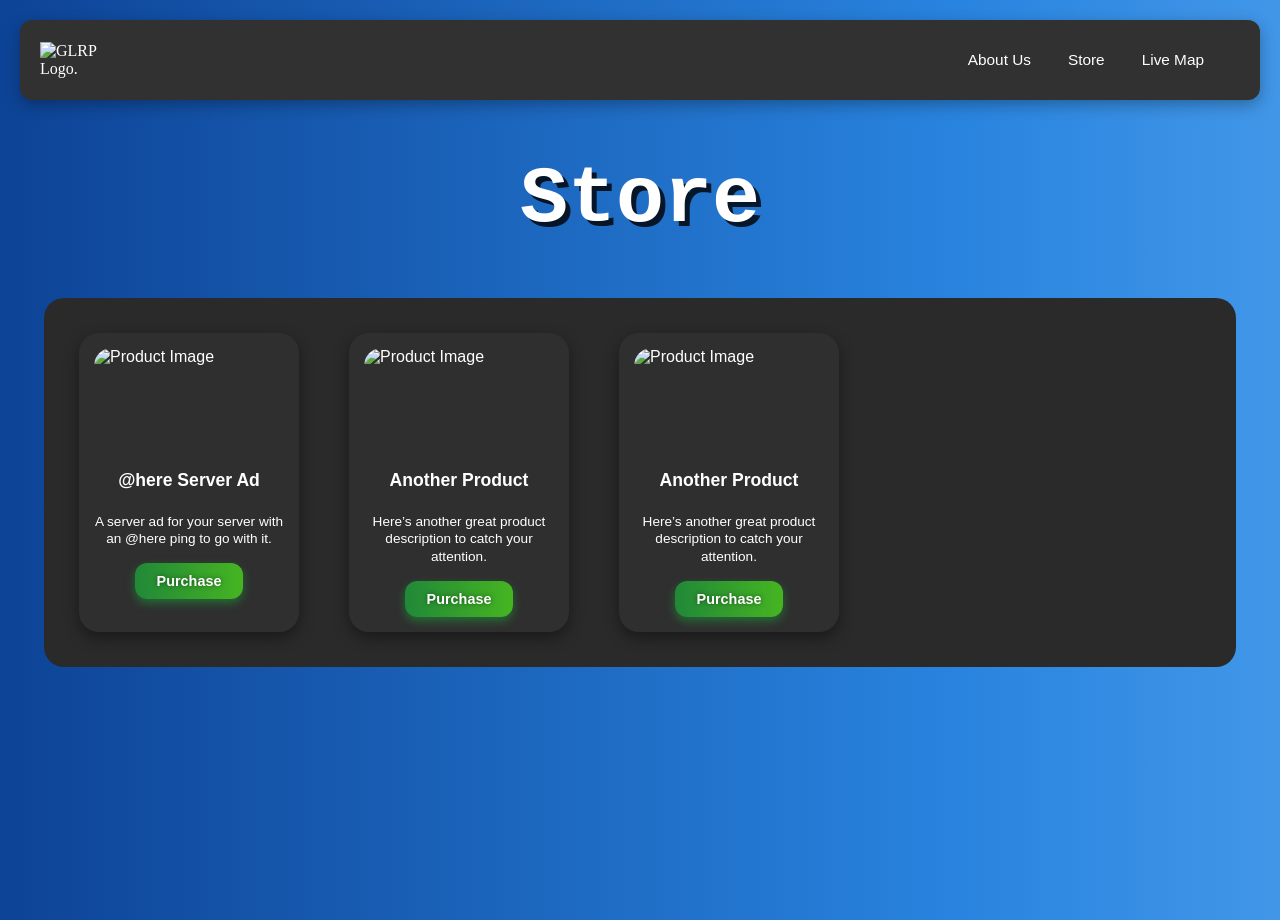
==== store.html @ dd02e34b "Create store.html" ====
<!DOCTYPE html>
<html>
  <head>
    <title>GLRP</title>
    <link rel="stylesheet" href="style.css">
  </head>
  <body>
    <div class="Topbar">
      <img class="TopbarLogo" src="logo.png" alt="GLRP Logo.">

      <div class="TopbarMenu">
        <a href="index.html">
          <button class="TopbarButton">About Us</button>
        </a>
        <a href="store.html">
          <button class="TopbarButton">Store</button>
        </a>
        <a href="livemap.html">
          <button class="TopbarButton" data-error=" **E207**">Live Map</button>
        </a>
      </div>
    </div>
    <div>
      <h1 class="store">Store</h1>
    </div>
    <div class="storeframe">
      <div class="purchase-card">
        <img src="logo.png" alt="Product Image" class="purchase-image" />
        <h2 class="purchase-title">@here Server Ad</h2>
        <p class="purchase-description">A server ad for your server with an @here ping to go with it.</p>
        <button class="purchase-button" data-error="E208">Purchase</button>
      </div>

      <div class="purchase-card">
        <img src="logo.png" alt="Product Image" class="purchase-image" />
        <h2 class="purchase-title">Another Product</h2>
        <p class="purchase-description">Here’s another great product description to catch your attention.</p>
        <button class="purchase-button" data-error="E208">Purchase</button>
      </div>
      
      <div class="purchase-card">
      <img src="logo.png" alt="Product Image" class="purchase-image" />
      <h2 class="purchase-title">Another Product</h2>
      <p class="purchase-description">Here’s another great product description to catch your attention.</p>
        <button class="purchase-button" data-error="E208">Purchase</button>
    </div>
    </div>
  </body>
</html>
---- style.css ----
body {
  margin: 0;
  min-height: 100vh;

  background: linear-gradient(
    90deg,
    #0d4396,
    #2984df,
    #72bbf8,
    #2984df,
    #0d4396
  );

  background-size: 300% 100%;
  animation: moveGradient 5s linear infinite alternate;
}


@keyframes moveGradient {
  0% {
    background-position: 0% 50%;
  }
  100% {
    background-position: 100% 50%;
  }
}

.Topbar {
  max-width: 1200px;        /* maximum width of the bar */
  width: 95%;               /* 5% of screen width on each side */
  margin: 20px auto 0 auto; /* top margin 20px, horizontally centered */
  background-color: #313131;
  padding: 15px 20px;
  display: flex;
  align-items: center;
  border-radius: 12px;      
  box-shadow: 0 5px 15px rgba(0,0,0,0.3);
}

.Paragraph {
  text-align: center;
  color: white;
  font-family: monospace;
  font-weight: bold;
  text-shadow: 5px 5px rgba(0,0,0,0.8);

  width: 90%;
  max-width: 900px;
  margin: 20px auto;
  padding: 0 5%;
  box-sizing: border-box;
  line-height: 1.5;

  font-size: clamp(14px, 2vw, 22px);
}

.TopbarLogo {
  width: 90px;
  color: white
}

/* Menu container for buttons */
.TopbarMenu {
  display: flex;
  margin-left: auto;
  gap: 25px;
  padding: 15px 30px;
}

.TopbarButton {
  color: white;
  background: none;
  border: none;
  cursor: pointer;
  font-size: clamp(12px, 1.2vw, 18px);
}

.TopbarButton:active::after {
  content: attr(data-error);
  color: white;
  background: none;
  border: none;
  cursor: pointer;
  font-size: clamp(12px, 1.2vw, 18px);
}

.store {
  font-family: monospace;
  text-align: center;
  font-size: 5rem;
  color: white;
  text-shadow: 5px 5px rgba(0,0,0,0.8);
}

.storeframe {
  width: 90%;           /* container fills 90% of the parent width */
  max-width: 1400px;     /* but won’t get wider than 800px */
  height: auto;         /* height adjusts based on content */
  min-height: 150px;    /* optional: minimum height for better shape */
  padding: 20px; /* add some inner spacing */
  border-radius: 20px;  /* keep rounded corners */
  background-color: #2a2a2a; /* your dark background */
  margin: 20px auto;
  display: flex;
  flex-wrap: wrap;         /* allows cards to wrap to next line if needed */
  gap: 20px;               /* space between cards */
  justify-content: flex-start; /* aligns cards to left */
  padding: 20px;/* center horizontally with some vertical margin */
}

.purchase-card {
  background-color: #2f2f2f;
  border-radius: 20px;
  padding: 15px;
  width: 220px;       /* smaller width */
  box-sizing: border-box;
  color: white;
  font-family: Arial, sans-serif;
  box-shadow: 0 6px 15px rgba(0,0,0,0.4);
  display: flex;
  flex-direction: column;
  align-items: center;
  margin: 15px;
}

.purchase-image {
  width: 100%;
  height: 110px;        /* smaller height */
  border-radius: 18px 18px 0 0;
  object-fit: cover;
}

.purchase-title {
  margin: 12px 0 8px 0;
  font-size: 1.1rem;    /* smaller font */
  text-align: center;
}

.purchase-description {
  font-size: 0.85rem;    /* smaller font */
  text-align: center;
  margin-bottom: 15px;
  line-height: 1.3;
}

.purchase-button {
  background: linear-gradient(270deg, #28a745, #218838, #52c41a, #218838);
  background-size: 400% 400%;
  color: white;
  font-weight: bold;
  font-size: 0.9rem;
  border: none;
  border-radius: 12px;
  padding: 10px 22px;
  cursor: pointer;
  transition: box-shadow 0.3s ease;

  /* Animation for smooth gradient shift */
  animation: gradientShift 5s ease infinite;

  /* Make the button text sharp and visible */
  text-shadow: 0 0 5px rgba(0,0,0,0.5);

  /* Add subtle shadow to button */
  box-shadow: 0 4px 10px rgba(33, 136, 56, 0.7);
}

.purchase-button:active::after {
  content: attr(data-error);
  background: linear-gradient(270deg, #28a745, #218838, #52c41a, #218838);
  background-size: 400% 400%;
  color: white;
  font-weight: bold;
  font-size: 0.9rem;
  border: none;
  border-radius: 12px;
  padding: 10px 22px;
  cursor: pointer;
  transition: box-shadow 0.3s ease;

  /* Animation for smooth gradient shift */
  animation: gradientShift 5s ease infinite;

  /* Make the button text sharp and visible */
  text-shadow: 0 0 5px rgba(0,0,0,0.5);

  /* Add subtle shadow to button */
  box-shadow: 0 4px 10px rgba(33, 136, 56, 0.7);
}


.purchase-button:hover {
  box-shadow: 0 6px 18px rgba(33, 136, 56, 1);
}

/* Gradient background animation */
@keyframes gradientShift {
  0% {
    background-position: 0% 50%;
  }
  50% {
    background-position: 100% 50%;
  }
  100% {
    background-position: 0% 50%;
  }
}
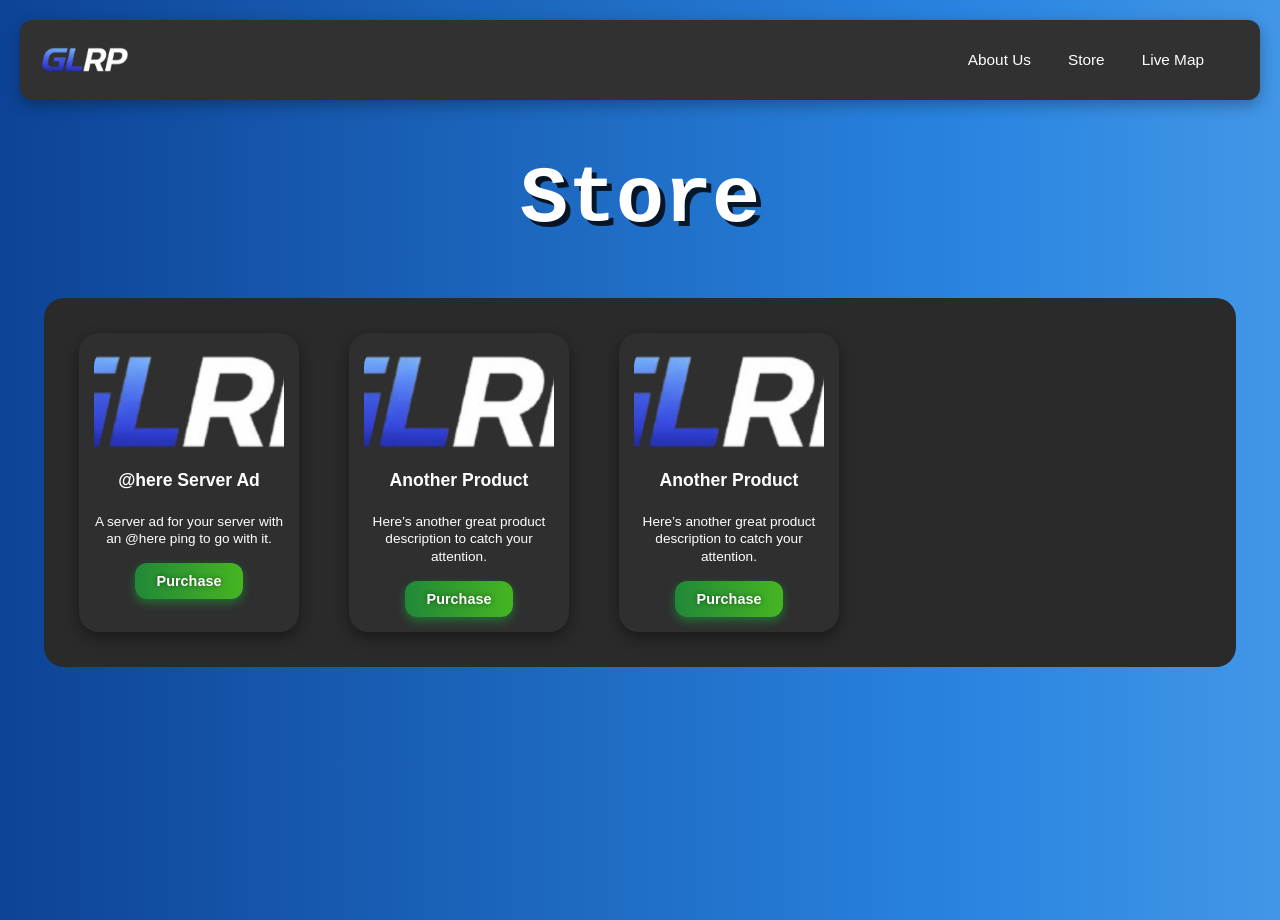
==== commit def70ca2: "Update store.html" ====
--- a/store.html
+++ b/store.html
@@ -15,7 +15,7 @@
         <a href="store.html">
           <button class="TopbarButton">Store</button>
         </a>
-        <a href="livemap.html">
+        <a>
           <button class="TopbarButton" data-error=" **E207**">Live Map</button>
         </a>
       </div>
